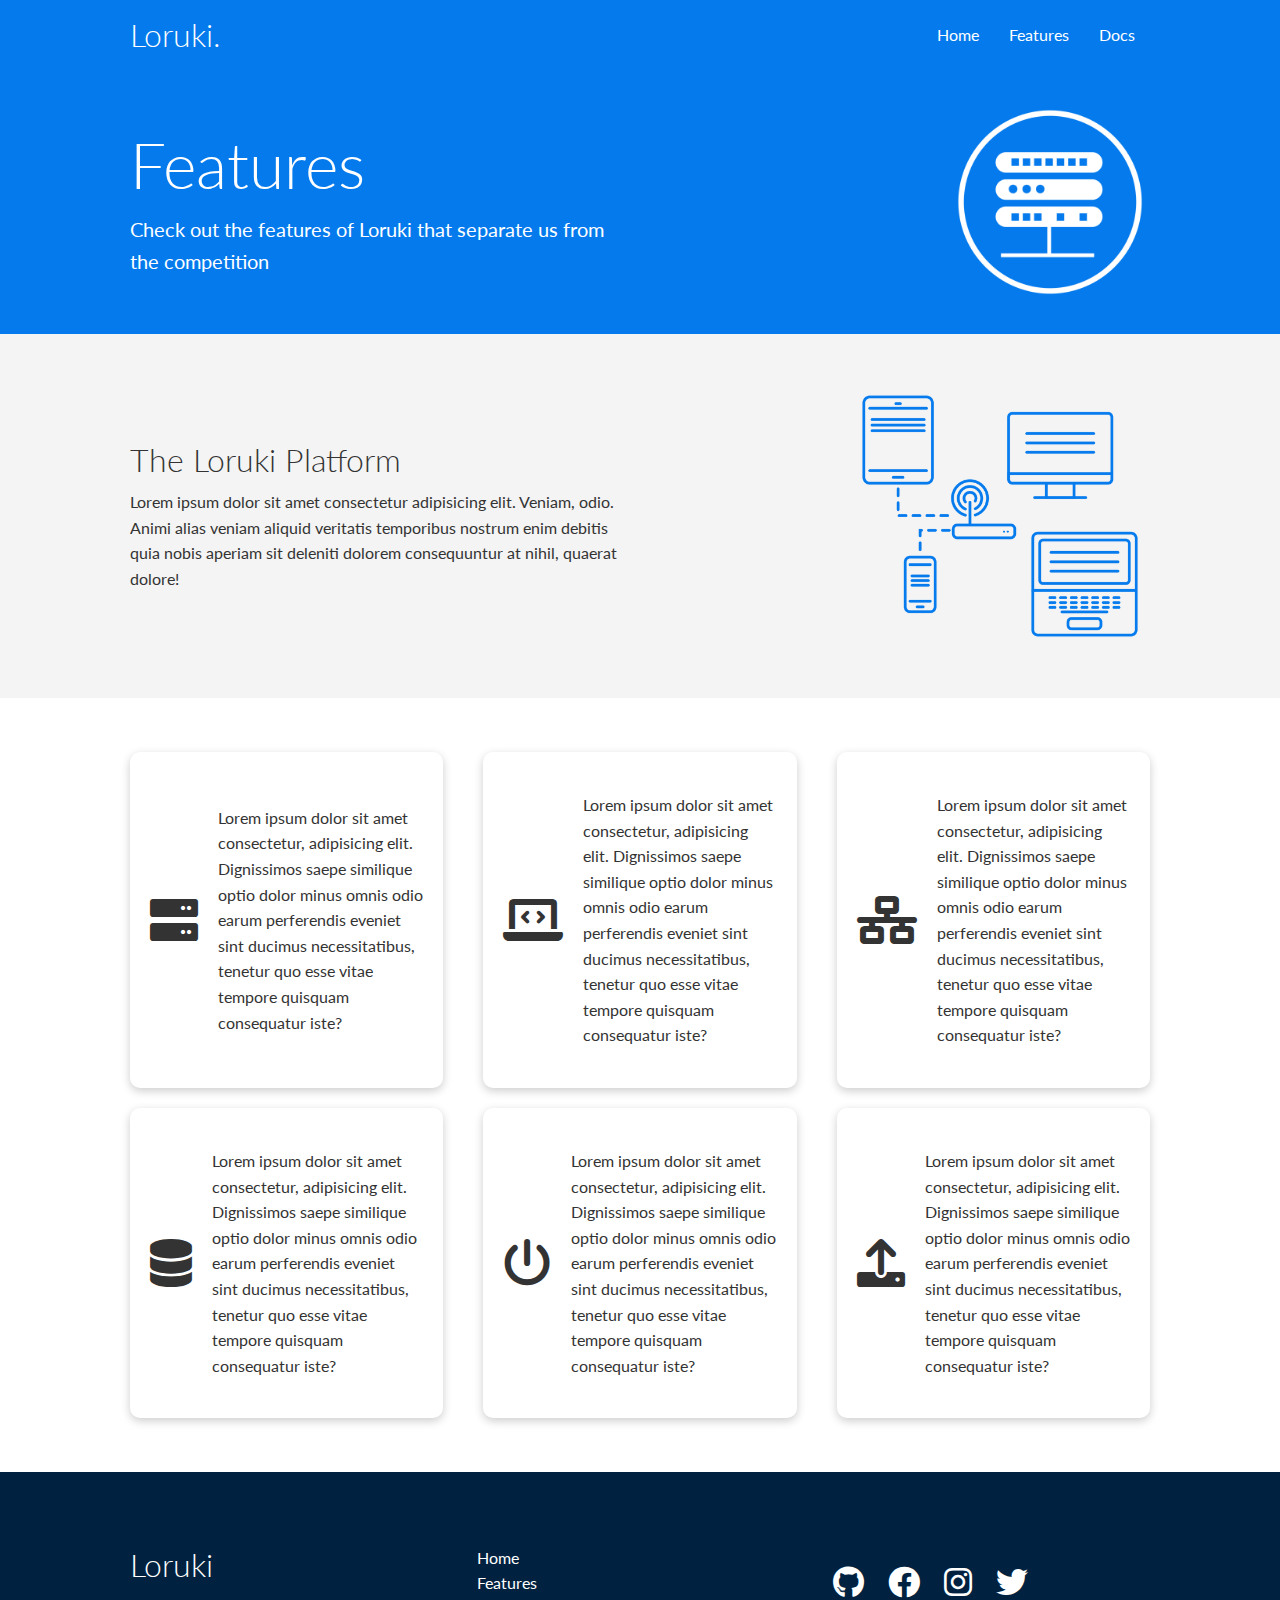
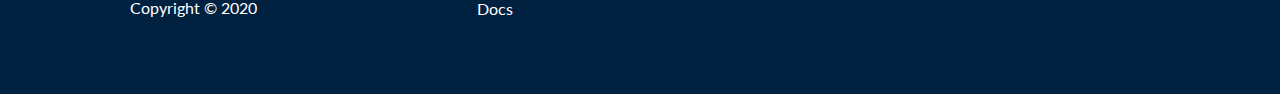
==== features.html @ 57413af3 "add features section" ====
<!DOCTYPE html>
<html lang="en">

<head>
    <meta charset="UTF-8">
    <meta http-equiv="X-UA-Compatible" content="IE=edge">
    <meta name="viewport" content="width=device-width, initial-scale=1.0">

    <link rel="stylesheet" href="https://cdnjs.cloudflare.com/ajax/libs/font-awesome/6.0.0/css/all.min.css"
        integrity="sha512-9usAa10IRO0HhonpyAIVpjrylPvoDwiPUiKdWk5t3PyolY1cOd4DSE0Ga+ri4AuTroPR5aQvXU9xC6qOPnzFeg=="
        crossorigin="anonymous" referrerpolicy="no-referrer" />
    <link rel="stylesheet" href="css/utilities.css">
    <link rel="stylesheet" href="css/styles.css">

    <title>Loruki</title>
</head>

<body>
    <!--Navbar-->
    <div class="navbar">
        <div class="container flex">
            <h1 class="logo">Loruki.</h1>
            <nav>
                <ul>
                    <li><a href="index.html">Home</a></li>
                    <li><a href="features.html">Features</a></li>
                    <li><a href="docs.html">Docs</a></li>

                </ul>
            </nav>
        </div>

    </div>
    <!--End of navbar-->

    <!-- Head -->
    <section class="features-head bg-primary py-3">
        <div class="container grid">
            <div>
                <h1 class="xl">Features</h1>
                <p class="lead">Check out the features of Loruki that separate us from the competition</p>
            </div>
            <img src="images/server.png" alt="">
        </div>

    </section>

    <!--- Sub head -->
    <section class="features-sub-head bg-light py-3">
        <div class="container grid">
            <div>
                <h1 class="md">The Loruki Platform</h1>
                <p>
                    Lorem ipsum dolor sit amet consectetur adipisicing elit. Veniam, odio. Animi alias veniam aliquid
                    veritatis temporibus nostrum enim debitis quia nobis aperiam sit deleniti dolorem consequuntur at
                    nihil, quaerat dolore!
                </p>
            </div>
            <img src="images/server2.png" alt="">
        </div>

    </section>


    <section class="features-main my-2">
        <div class="container grid grid-3">
            <div class="card flex">
                <i class="fas fa-server fa-3x"></i>
                <p>Lorem ipsum dolor sit amet consectetur, adipisicing elit. Dignissimos saepe similique optio dolor
                    minus omnis odio earum perferendis eveniet sint ducimus necessitatibus, tenetur quo esse vitae
                    tempore quisquam consequatur iste?</p>
            </div>

            <div class="card flex">
                <i class="fas fa-laptop-code fa-3x"></i>
                <p>Lorem ipsum dolor sit amet consectetur, adipisicing elit. Dignissimos saepe similique optio dolor
                    minus omnis odio earum perferendis eveniet sint ducimus necessitatibus, tenetur quo esse vitae
                    tempore quisquam consequatur iste?</p>
            </div>

            <div class="card flex">
                <i class="fas fa-network-wired fa-3x"></i>
                <p>Lorem ipsum dolor sit amet consectetur, adipisicing elit. Dignissimos saepe similique optio dolor
                    minus omnis odio earum perferendis eveniet sint ducimus necessitatibus, tenetur quo esse vitae
                    tempore quisquam consequatur iste?</p>
            </div>

            <div class="card flex">
                <i class="fas fa-database fa-3x"></i>
                <p>Lorem ipsum dolor sit amet consectetur, adipisicing elit. Dignissimos saepe similique optio dolor
                    minus omnis odio earum perferendis eveniet sint ducimus necessitatibus, tenetur quo esse vitae
                    tempore quisquam consequatur iste?</p>
            </div>

            <div class="card flex">
                <i class="fas fa-power-off fa-3x"></i>
                <p>Lorem ipsum dolor sit amet consectetur, adipisicing elit. Dignissimos saepe similique optio dolor
                    minus omnis odio earum perferendis eveniet sint ducimus necessitatibus, tenetur quo esse vitae
                    tempore quisquam consequatur iste?</p>
            </div>

            <div class="card flex">
                <i class="fas fa-upload fa-3x"></i>
                <p>Lorem ipsum dolor sit amet consectetur, adipisicing elit. Dignissimos saepe similique optio dolor
                    minus omnis odio earum perferendis eveniet sint ducimus necessitatibus, tenetur quo esse vitae
                    tempore quisquam consequatur iste?</p>
            </div>













        </div>





    </section>


    <!--   Footer  -->
    <footer class="footer bg-dark py-5">
        <div class="container grid grid-3">
            <div>
                <h1>Loruki</h1>
                <p>Copyright &copy; 2020</p>
            </div>
            <nav>
                <ul>
                    <li><a href="index.html">Home</a></li>
                    <li><a href="features.html">Features</a></li>
                    <li><a href="docs.html">Docs</a></li>

                </ul>
            </nav>
            <div class="social">
                <a href="#"><i class="fab fa-github fa-2x"></i></a>
                <a href="#"><i class="fab fa-facebook fa-2x"></i></a>
                <a href="#"><i class="fab fa-instagram fa-2x"></i></a>
                <a href="#"><i class="fab fa-twitter fa-2x"></i></a>
            </div>
        </div>
    </footer>
</body>

</html>
---- css/utilities.css ----
.container {
    max-width: 1100px;
    margin: 0 auto;
    overflow: auto;
    padding: 0 40px;
}


.card {
    background-color: #fff;
    color: #333;
    border-radius: 10px;
    box-shadow: 0 3px 10px rgba(0,0,0,0.2);
    padding: 20px; 
    margin: 10px;
}

.btn {
    display: inline-block;
    padding: 10px 30px;
    cursor: pointer;
    background-color: var(--primary-color);
    color: #fff;
    border: none;
    border-radius: 5px;
    
}

.btn-outline {
  background-color: transparent;
  border: 1px #fff solid;  
}

.btn:hover {
  transform: scale(0.98);  
}

/* Backgrounds & colored buttons */

.bg-primary ,
.btn-primary {
    background-color: var(--primary-color);
    color: #fff;
}

.bg-secondary,
.btn-secondary {
    background-color: var(--secondary-color);
    color: #fff;
}
.bg-dark,
.btn-dark {
    background-color: var(--dark-color);
    color: #fff;
}
.bg-primary a,
.btn-primary a, 
.bg-secondary a,
.btn-secondary a,
.bg-dark a,
.btn-dark a {
    color: #fff;

}

.bg-light,
.btn-light {
    background-color: var(--light-color);
    color: #333;
}

/*  Text sizes  */
.lead {
    font-size: 20px;
}

.sm {
    font-size: 1rem;
}

.md {
    font-size: 2rem;
}
.lg {
    font-size: 3rem;
}
.xl {
    font-size: 4rem;
}



.text-center {
    text-align:center ;
}

.flex {
    display: flex;
    justify-content: center;
    align-items: center;
    height: 100%;
}

.grid {
    display: grid;
    grid-template-columns: repeat(2, 1fr);
    gap: 20px;
    justify-content: center;
    align-items: center;
    height: 100%;

}

.grid-3 {
    grid-template-columns: repeat(3, 1fr);  
}

/* Margin */

.my-1{
    margin: 1rem 0;
}
.my-2 {
    margin: 1.5rem 0;
}
.my-3 {
    margin: 2rem 0;
}
.my-4 {
    margin: 3rem 0;
}

.my-5 {
    margin: 4rem 0;
}


.m-1{
    margin: 1rem;
}
.m-2 {
    margin: 1.5rem;
}
.m-3 {
    margin: 2rem ;
}
.m-4 {
    margin: 3rem;
}

.m-5 {
    margin: 4rem;
}
/* Padding */

.py-1{
    padding: 1rem 0;
}
.py-2 {
    padding: 1.5rem 0;
}
.py-3 {
    padding: 2rem 0;
}
.py-4 {
    padding: 3rem 0;
}

.py-5 {
    padding: 4rem 0;
}


.p-1{
    padding: 1rem;
}
.p-2 {
    padding: 1.5rem;
}
.p-3 {
    padding: 2rem ;
}
.p-4 {
    padding: 3rem;
}

.p-5 {
    padding: 4rem;
}
---- css/styles.css ----
@import url('https://fonts.googleapis.com/css2?family=Lato:wght@300&display=swap');


:root {
    --primary-color: #047aed;
    --secondary-color: #1c3fa8;
    --dark-color: #002240;
    --light-color: #f4f4f4;
}
* {
   box-sizing: border-box; 
   padding: 0;
   margin: 0;

}

body{
    font-family: 'Lato', sans-serif;
    color: #333;
   line-height: 1.6; 
}

ul {
    list-style-type: none;

}

a {
    text-decoration: none;
    color: #333;
}

h1, 
h2 {
    font-weight: 300;
    line-height: 1.2;
    margin: 10px 0;
}

p{
    margin:10px 0;
}

img {
    width: 100%;
}
/* Navbar*/
.navbar {
    background-color: var(--primary-color);
    color: #fff;
    height: 70px;
}

.navbar ul {
    display: flex;
}

.navbar a {
  color: #fff;
  padding: 10px;
  margin: 0 5px; 
}

.navbar a:hover{
   border-bottom: 2px #fff solid; 
}
.navbar .flex{
    justify-content: space-between; 
}
/*Showcase*/
.showcase {
    height: 400px;
    background-color: var(--primary-color);
    color:#fff;
    position: relative;
   
    }
.showcase h1 {
    font-size: 40px;

}
.showcase p {
    margin: 20px 0;
}

.showcase .grid {
    overflow: visible;
    grid-template-columns: 55% 45%;
    gap: 30px;
}

.showcase-form {
    position: relative;
    top: 60px;
    height: 350px;
    width: 400px;
    padding: 40px;
    z-index: 100;
}

.showcase-form .form-control {
   margin: 30px 0; 
}

.showcase-form input[type="text"], 
.showcase-form input[type="email"] {
    border: 0;
    border-bottom: 1px solid  #b4becb;
    width: 100%;
    padding: 3px;
    font-size: 16px;
}
.showcase-form input:focus {
  outline: none;
}

.showcase::before,
.showcase::after {
content: '';
position: absolute;
height: 100px;
bottom:-70px ;
right: 0;
left: 0;
background-color: #fff;
transform: skewY(-3deg);
-webkit-transform: skewY(-3deg);
-moz-transform: skewY(-3deg);
-ms-transform: skewY(-3deg);

}

/* Stats */
.stats {
    padding-top: 100px;
}
.stats-heading {
 max-width: 500px;
 margin: auto;   
}

.stats .grid h3 {
font-size: 35px;
}

.stats .grid p {
    font-size: 20px;
    font-weight: bold;
}

/*  Cli  */
.cli .grid {
  grid-template-columns: repeat(3, 1fr );  
  grid-template-rows: repeat(2, 1fr);
}

.cli .grid > *:first-child {
    grid-column: 1 / span 2;
    grid-row: 1 / span 2;
}

/*  Cloud  */
.cloud .grid {
    grid-template-columns: 4fr 3fr;
}
/* Languages*/
.languages .flex{
    flex-wrap: wrap;
}

.languages .card {
    text-align: center;
    margin: 18px 10px 40px;
    transition: transform 0.2s ease-in ;
}

.languages .card h4 {
    font-size: 20px;
    margin-bottom: 10px;
}
.languages .card:hover {
   transform: translateY(-15px); 
}


/*  Features */
.features-head img {
    width: 200px;
    justify-self: flex-end;
}

.features-sub-head img {
width: 300px;
justify-self: flex-end;
}


.features-main .card > i {
    margin-right: 20px;
}

.features-main .grid {
   padding: 30px; 
}
/* Footer  */
.footer .social a {
    margin: 0 10px;
}

/*  Tablets and under  */
@media(max-width: 768px) {
   .grid,
   .showcase .grid,
   .stats .grid,
   .cli .grid,
   .cloud .grid {
       grid-template-columns: 1fr;
       grid-template-rows: 1fr;
}
.showcase {
  height: auto;  
}
.showcase-text {
    text-align: center;
    margin-top: 40px;
}
.showcase-form {
    justify-self: center;
    margin: auto;
}

.cli .grid > *:first-child {
    grid-column: 1; 
    grid-row: 1;
}
    }

/*  Mobile  */
@media(max-width: 500px) {
   .navbar{
       height: 110px;
   } 

   .navbar .flex {
       flex-direction: column;
   }

   .navbar ul{
       padding: 10px;
       background-color: rgba(0,0,0,0.1);
   }
}
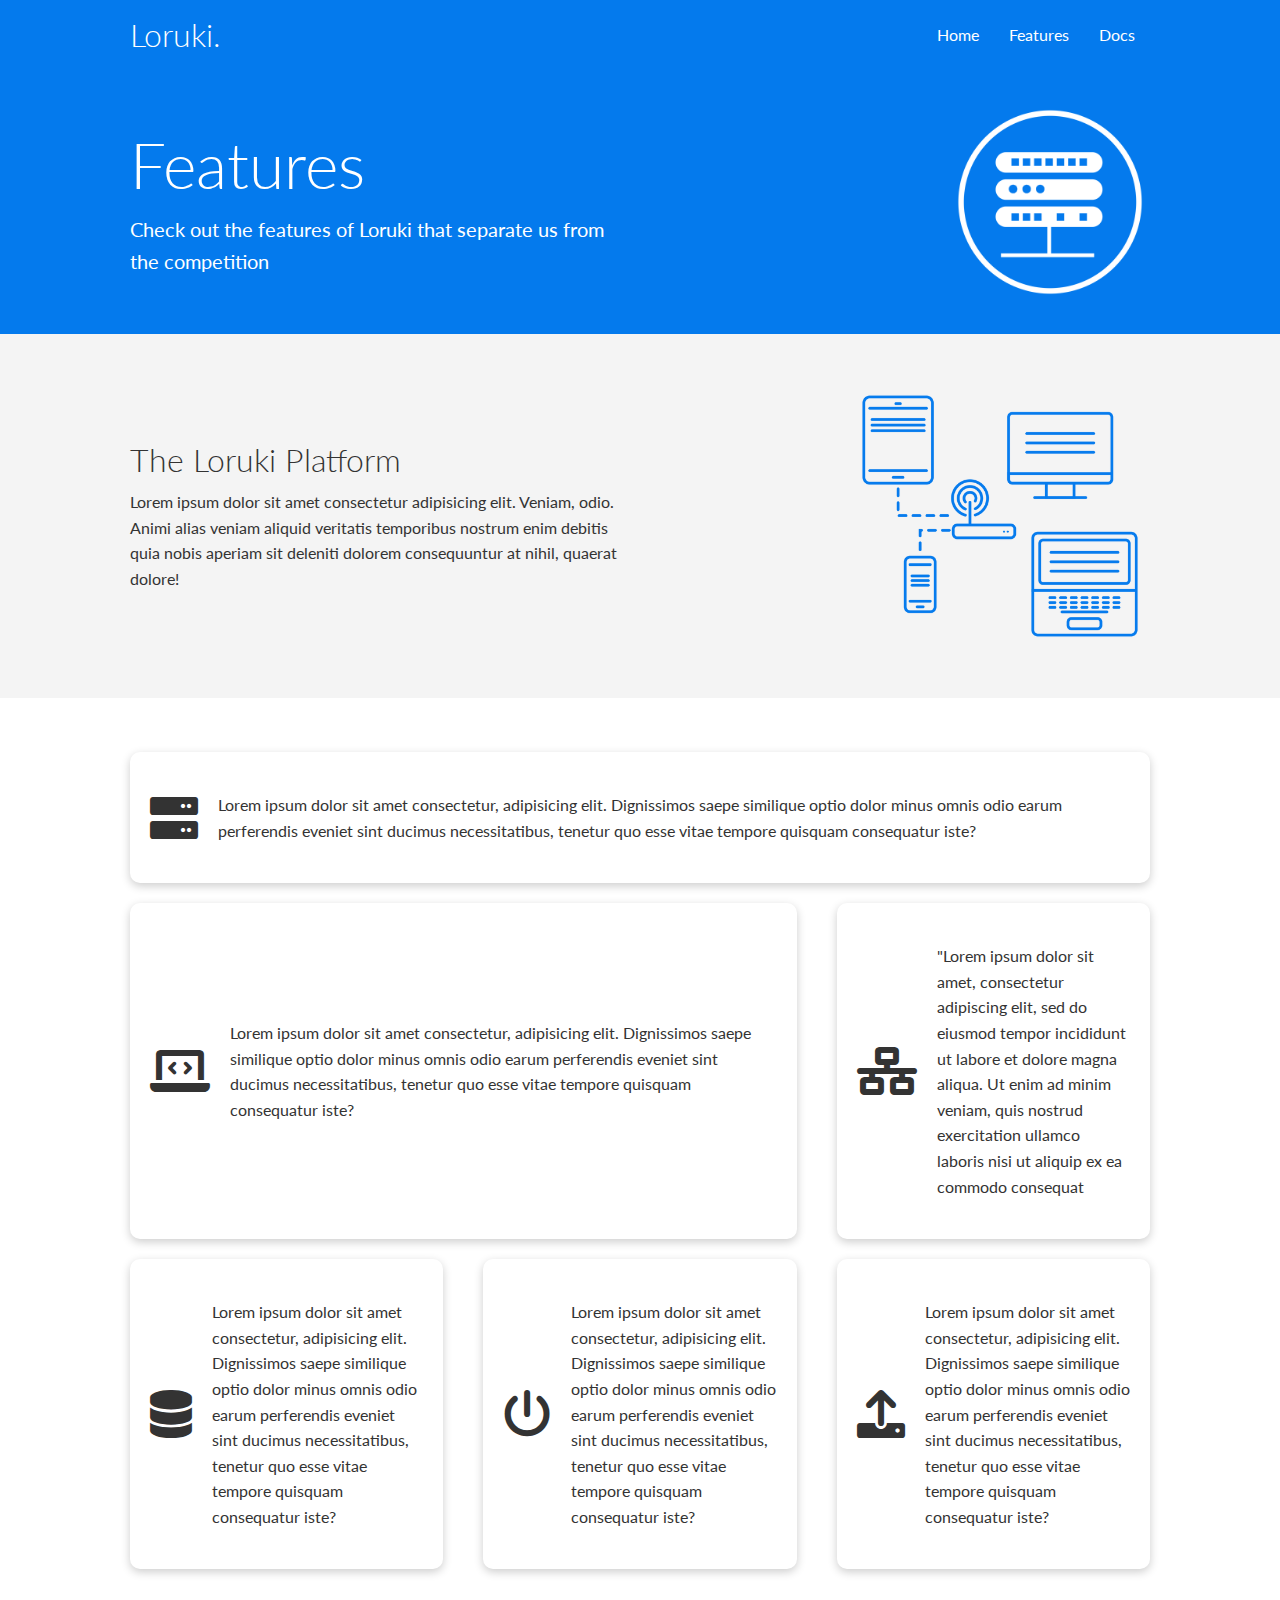
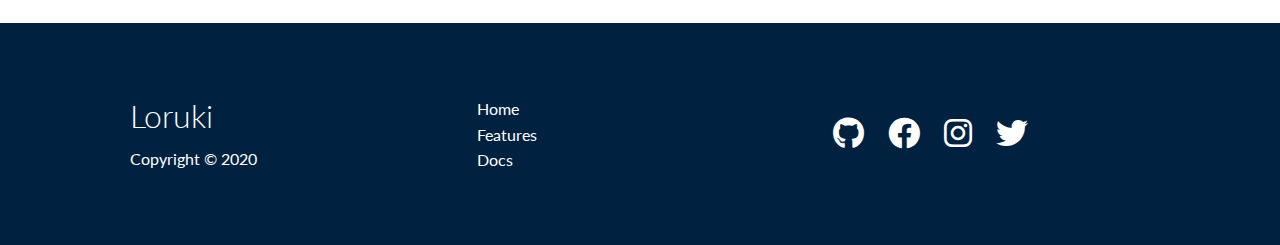
==== commit d9c79ebc: "at the end of project" ====
--- a/features.html
+++ b/features.html
@@ -80,9 +80,9 @@
 
             <div class="card flex">
                 <i class="fas fa-network-wired fa-3x"></i>
-                <p>Lorem ipsum dolor sit amet consectetur, adipisicing elit. Dignissimos saepe similique optio dolor
-                    minus omnis odio earum perferendis eveniet sint ducimus necessitatibus, tenetur quo esse vitae
-                    tempore quisquam consequatur iste?</p>
+                <p>"Lorem ipsum dolor sit amet, consectetur adipiscing elit, sed do eiusmod tempor incididunt ut labore
+                    et dolore magna aliqua. Ut enim ad minim veniam, quis nostrud exercitation ullamco laboris nisi ut
+                    aliquip ex ea commodo consequat</p>
             </div>
 
             <div class="card flex">
@@ -114,15 +114,7 @@
 
 
 
-
-
-
-
         </div>
-
-
-
-
 
     </section>
 
--- a/css/utilities.css
+++ b/css/utilities.css
@@ -54,6 +54,14 @@
     background-color: var(--dark-color);
     color: #fff;
 }
+
+.bg-light,
+.btn-light {
+    background-color: var(--light-color);
+    color: #333;
+}
+
+
 .bg-primary a,
 .btn-primary a, 
 .bg-secondary a,
@@ -61,14 +69,23 @@
 .bg-dark a,
 .btn-dark a {
     color: #fff;
-
-}
-
-.bg-light,
-.btn-light {
-    background-color: var(--light-color);
-    color: #333;
-}
+}
+/* Text Colors */
+.text-primary {
+  color: var(--primary-color);
+}
+
+.text-secondary{
+   color: var(--secondary-color);
+}
+.text-dark {
+   color: var(--dark-color); 
+}
+
+.text-light {
+   color: var(--light-color);
+}
+
 
 /*  Text sizes  */
 .lead {
@@ -93,6 +110,28 @@
 
 .text-center {
     text-align:center ;
+}
+
+/*--Alert  --*/
+.alert {
+background-color: var(--light-color);
+padding: 10px 20px;
+font-weight: bold;
+margin: 15px 0;
+}
+
+.alert i {
+    margin-right: 10px;
+}
+
+.alert-success {
+ background-color: var(--success-color);
+ color:#fff;  
+}
+
+.alert-error {
+    background-color: var(--error-color);
+    color: #fff;
 }
 
 .flex {
--- a/css/styles.css
+++ b/css/styles.css
@@ -6,6 +6,8 @@
     --secondary-color: #1c3fa8;
     --dark-color: #002240;
     --light-color: #f4f4f4;
+    --success-color: #5cb85c;
+    --error-color: #d9534f;
 }
 * {
    box-sizing: border-box; 
@@ -44,6 +46,14 @@
 img {
     width: 100%;
 }
+code ,pre {
+    background:#333;
+    color: #fff;
+    padding: 10px;
+}
+
+
+
 /* Navbar*/
 .navbar {
     background-color: var(--primary-color);
@@ -89,6 +99,9 @@
     gap: 30px;
 }
 
+.showcase-text {
+    animation: slideInFromLeft 1s ease-in ;
+}
 .showcase-form {
     position: relative;
     top: 60px;
@@ -96,6 +109,7 @@
     width: 400px;
     padding: 40px;
     z-index: 100;
+    animation: slideInFromRight 1s ease-in ;
 }
 
 .showcase-form .form-control {
@@ -133,6 +147,7 @@
 /* Stats */
 .stats {
     padding-top: 100px;
+    animation: slideInFromBottom 1s ease-in ;
 }
 .stats-heading {
  max-width: 500px;
@@ -184,7 +199,8 @@
 
 
 /*  Features */
-.features-head img {
+.features-head img,
+ .docs-head img {
     width: 200px;
     justify-self: flex-end;
 }
@@ -194,7 +210,6 @@
 justify-self: flex-end;
 }
 
-
 .features-main .card > i {
     margin-right: 20px;
 }
@@ -202,18 +217,86 @@
 .features-main .grid {
    padding: 30px; 
 }
+ .features-main .grid > *:first-child {
+    grid-column: 1 / span 3;
+ }
+ .features-main .grid > *:nth-child(2) {
+    grid-column: 1 / span 2;
+ }
+
+ /*-- Docs--*/
+ .docs-main h3 {
+     margin: 20px 0;
+ }
+ .docs-main .grid {
+     grid-template-columns: 1fr 2fr;
+     align-items: flex-start;
+ }
+    .docs-main nav li {
+        font-size: 17px;
+        padding-bottom: 5px;
+        margin-bottom: 5px;
+        border-bottom: 1px #ccc solid;
+    }
+    .docs-main a:hover {
+        font-weight: bold;
+    }
+
 /* Footer  */
+
 .footer .social a {
     margin: 0 10px;
 }
 
+/*   Animations  */
+@keyframes slideInFromLeft {
+    0% {
+        transform: translateX(-100%);
+    }
+100% {
+    transform: translateX(0);
+}
+
+}
+
+@keyframes slideInFromRight {
+    0% {
+        transform: translateX(100%);
+    }
+100% {
+    transform: translateX(0);
+}
+
+}
+
+@keyframes slideInFromTop {
+    0% {
+        transform: translateY(-100%);
+    }
+100% {
+    transform: translateX(0);
+}
+
+}
+
+@keyframes slideInFromBottom {
+    0% {
+        transform: translateY(100%);
+    }
+100% {
+    transform: translateX(0);
+}
+
+}
 /*  Tablets and under  */
 @media(max-width: 768px) {
    .grid,
    .showcase .grid,
    .stats .grid,
    .cli .grid,
-   .cloud .grid {
+   .cloud .grid,
+   .features-main .grid, 
+   .docs-main .grid {
        grid-template-columns: 1fr;
        grid-template-rows: 1fr;
 }
@@ -223,30 +306,50 @@
 .showcase-text {
     text-align: center;
     margin-top: 40px;
+    animation: slideInFromTop 1s ease-in ;
+    
 }
 .showcase-form {
     justify-self: center;
     margin: auto;
+    animation: slideInFromBottom 1s ease-in ;
 }
 
 .cli .grid > *:first-child {
     grid-column: 1; 
     grid-row: 1;
 }
-    }
-
+.features-head, 
+.features-sub-head,
+.docs-head{
+text-align: center;
+
+}
+
+.features-head img, 
+.features-sub-head img,
+.docs-head img {
+justify-self: center;
+    }
+
+    .features-main .grid > *:first-child,
+    .features-main .grid > *:nth-child(2) {
+        grid-column: 1;
+    }
+}
 /*  Mobile  */
+
 @media(max-width: 500px) {
-   .navbar{
-       height: 110px;
-   } 
-
-   .navbar .flex {
-       flex-direction: column;
-   }
-
-   .navbar ul{
-       padding: 10px;
-       background-color: rgba(0,0,0,0.1);
-   }
-}+    .navbar {
+        height: 110px;
+    } 
+ 
+    .navbar .flex {
+        flex-direction: column;
+    }
+ 
+    .navbar ul {
+        padding: 10px;
+        background-color: rgba(0, 0, 0, 0.1);
+    }
+}
